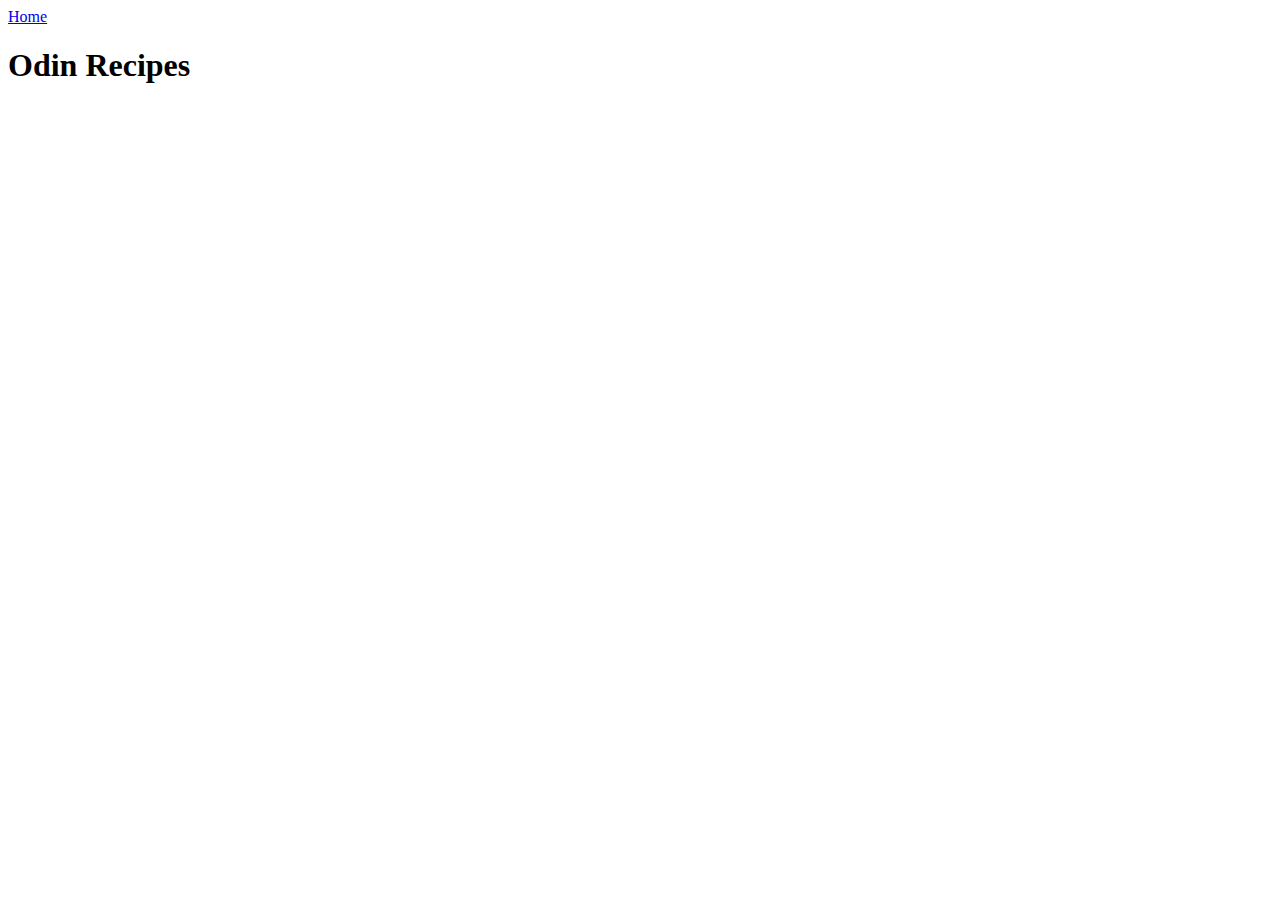
==== recipes/cheesecake.html @ 92c653ea "Linked index and first recipe" ====
<!DOCTYPE html>
<html lang="it">
<head>
    <meta charset="UTF-8">
    <meta name="viewport" content="width=device-width, initial-scale=1.0">
    <title>Document</title>
</head>
<body>
    <a href="../index.html">Home</a>
    <h1>Odin Recipes</h1>
</body>
</html>
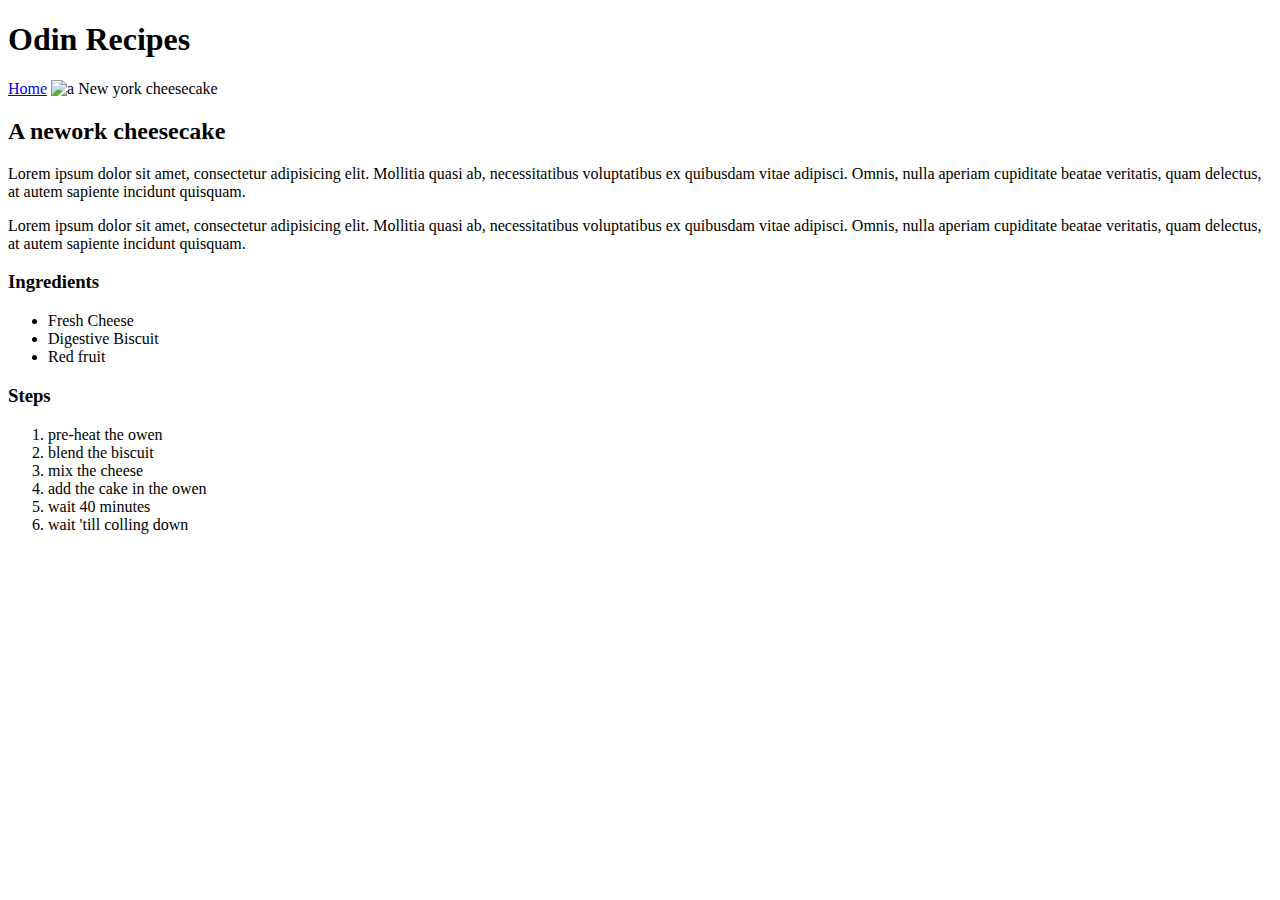
==== commit 237075f1: "Updated recipe" ====
--- a/recipes/cheesecake.html
+++ b/recipes/cheesecake.html
@@ -3,10 +3,34 @@
 <head>
     <meta charset="UTF-8">
     <meta name="viewport" content="width=device-width, initial-scale=1.0">
-    <title>Document</title>
+    <title>Cheesecake</title>
 </head>
 <body>
+    <h1>Odin Recipes</h1>
     <a href="../index.html">Home</a>
-    <h1>Odin Recipes</h1>
+
+    <img src="https://upload.wikimedia.org/wikipedia/commons/thumb/7/76/Cheesecake_mit_Beeren.jpg/1200px-Cheesecake_mit_Beeren.jpg" alt="a New york cheesecake" width="300">
+    <h2>A nework cheesecake</h2>
+    <p>Lorem ipsum dolor sit amet, consectetur adipisicing elit.
+         Mollitia quasi ab, necessitatibus voluptatibus ex quibusdam vitae adipisci.
+     Omnis, nulla aperiam cupiditate beatae veritatis, quam delectus, at autem sapiente incidunt quisquam.</p>
+     <p>Lorem ipsum dolor sit amet, consectetur adipisicing elit.
+        Mollitia quasi ab, necessitatibus voluptatibus ex quibusdam vitae adipisci.
+    Omnis, nulla aperiam cupiditate beatae veritatis, quam delectus, at autem sapiente incidunt quisquam.</p>
+    <h3>Ingredients</h3>
+    <ul>
+        <li>Fresh Cheese</li>
+        <li>Digestive Biscuit</li>
+        <li>Red fruit</li>
+    </ul>
+    <h3>Steps</h3>
+    <ol>
+        <li>pre-heat the owen</li>
+        <li>blend the biscuit</li>
+        <li>mix the cheese</li>
+        <li>add the cake in the owen</li>
+        <li>wait 40 minutes</li>
+        <li>wait 'till colling down</li>
+    </ol>
 </body>
 </html>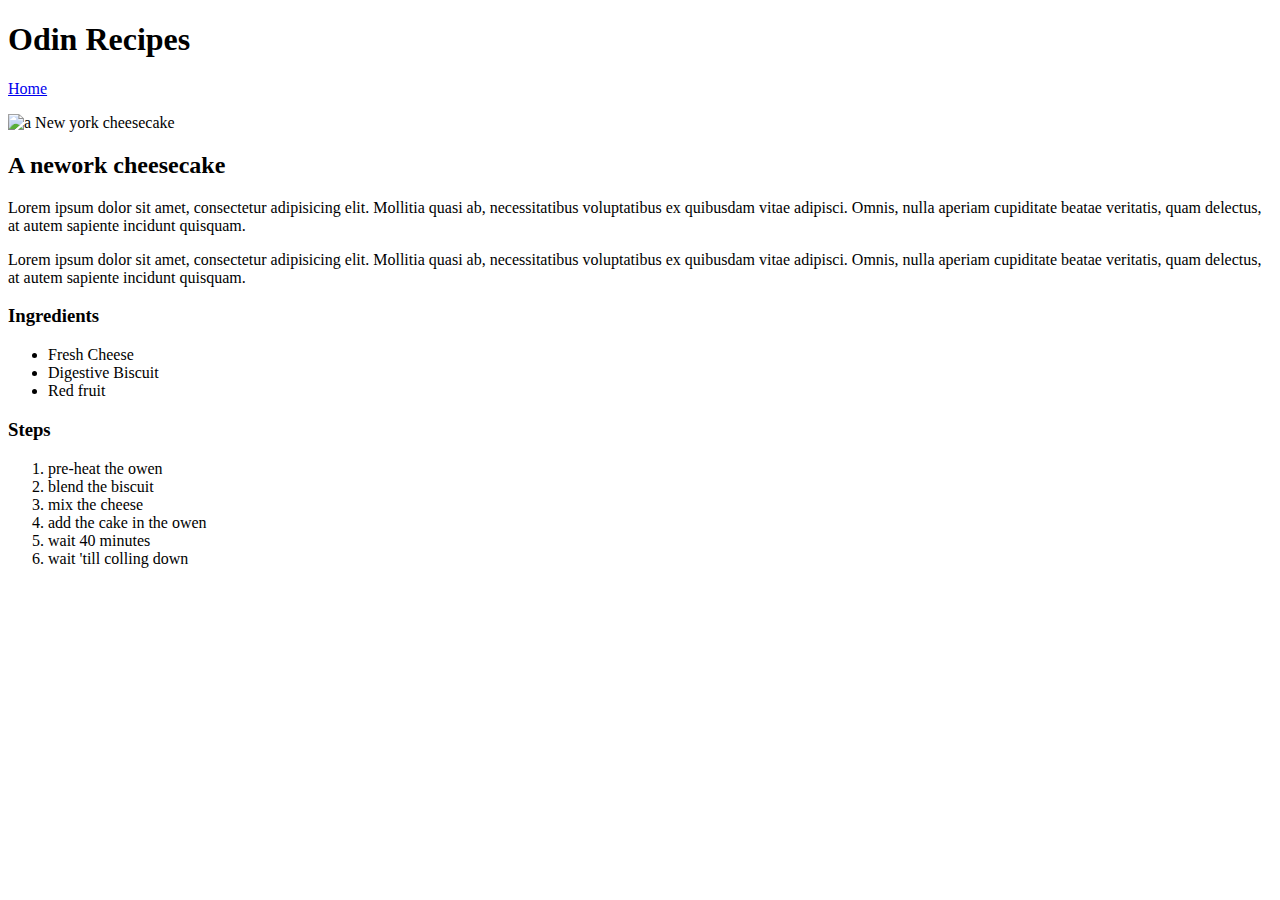
==== commit 01ba25f5: "Recipes completed and Odin logo" ====
--- a/recipes/cheesecake.html
+++ b/recipes/cheesecake.html
@@ -7,7 +7,7 @@
 </head>
 <body>
     <h1>Odin Recipes</h1>
-    <a href="../index.html">Home</a>
+    <p>  <a href="../index.html">Home</a></p>
 
     <img src="https://upload.wikimedia.org/wikipedia/commons/thumb/7/76/Cheesecake_mit_Beeren.jpg/1200px-Cheesecake_mit_Beeren.jpg" alt="a New york cheesecake" width="300">
     <h2>A nework cheesecake</h2>
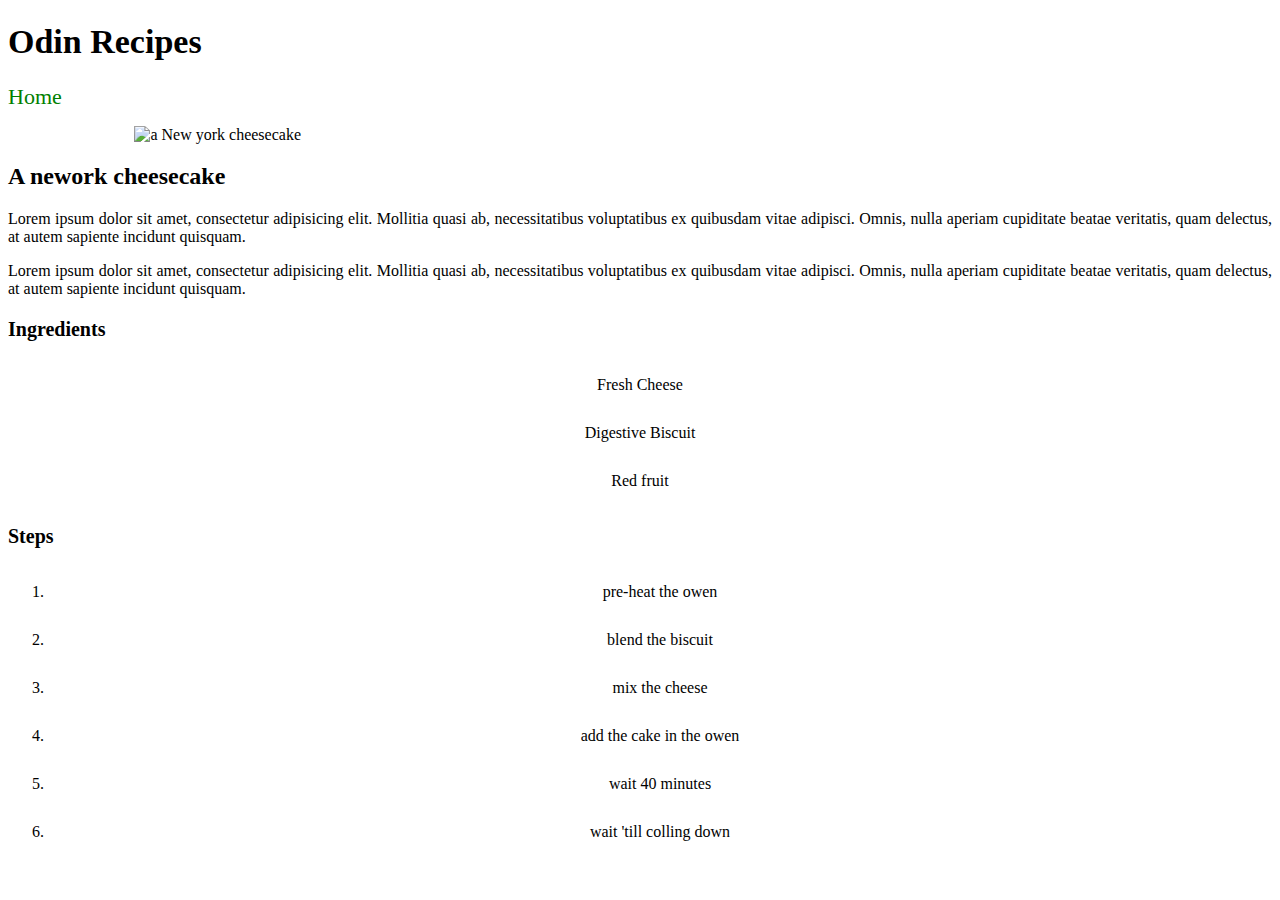
==== commit 1c634769: "Style css recpise page" ====
--- a/recipes/cheesecake.html
+++ b/recipes/cheesecake.html
@@ -4,6 +4,7 @@
     <meta charset="UTF-8">
     <meta name="viewport" content="width=device-width, initial-scale=1.0">
     <title>Cheesecake</title>
+    <link href="../style.css" rel="stylesheet">
 </head>
 <body>
     <h1>Odin Recipes</h1>
--- a/style.css
+++ b/style.css
@@ -0,0 +1,45 @@
+body{
+    font-family: 'Times New Roman', Times, serif;
+    
+}
+h1{
+    font-size: 34px;
+}
+h2{
+    font-size: 24px;
+}
+h3{
+    font-size: 20px;
+}
+a{
+    text-decoration: unset;
+    color: red;
+    font-size: 18px
+}
+a:hover{
+    text-decoration: unset;
+    color: black;
+}
+#logo{
+width: 350px;
+}
+p{
+    text-align: justify;
+}
+img{
+    margin:auto;
+    width: 80%;
+    display: block;
+}
+p > a{
+    color:green;
+    font-size: 22px;
+}
+ul{
+    list-style: none;
+    padding: 0;
+}
+li{
+    text-align: center;
+    padding: 15px;
+}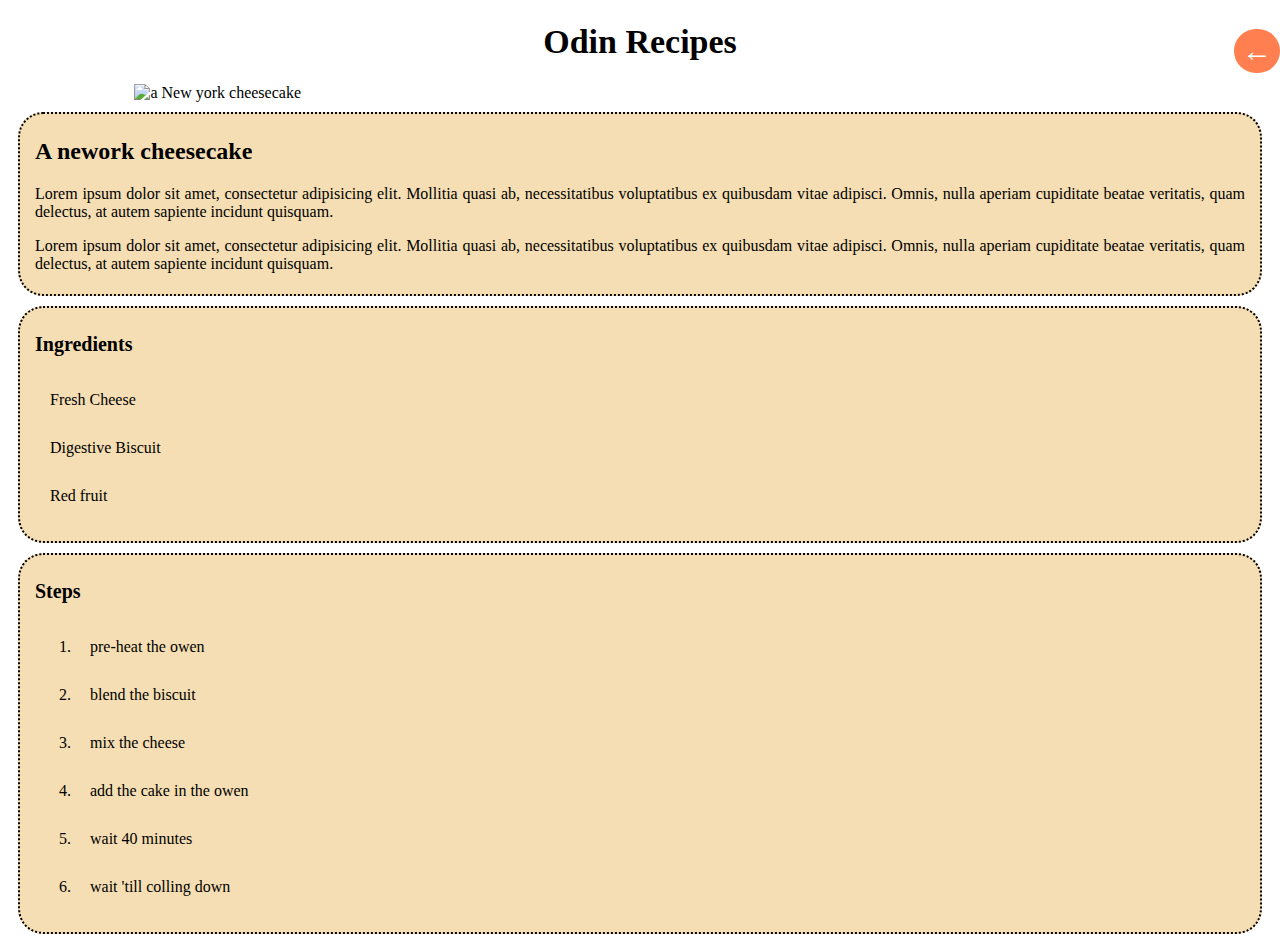
==== commit b7e5dcf9: "Added more css and chenge to layout" ====
--- a/recipes/cheesecake.html
+++ b/recipes/cheesecake.html
@@ -1,37 +1,47 @@
 <!DOCTYPE html>
 <html lang="it">
+
 <head>
     <meta charset="UTF-8">
     <meta name="viewport" content="width=device-width, initial-scale=1.0">
     <title>Cheesecake</title>
     <link href="../style.css" rel="stylesheet">
 </head>
+
 <body>
-    <h1>Odin Recipes</h1>
-    <p>  <a href="../index.html">Home</a></p>
+    <div class="breadcumb"><h1>Odin Recipes</h1>
+    <a class="back" href="../index.html">&larr;</a>
+</div>
+    <img src="https://upload.wikimedia.org/wikipedia/commons/thumb/7/76/Cheesecake_mit_Beeren.jpg/1200px-Cheesecake_mit_Beeren.jpg"
+        alt="a New york cheesecake" width="300">
+    <div class="content">
+        <h2>A nework cheesecake</h2>
+        <p>Lorem ipsum dolor sit amet, consectetur adipisicing elit.
+            Mollitia quasi ab, necessitatibus voluptatibus ex quibusdam vitae adipisci.
+            Omnis, nulla aperiam cupiditate beatae veritatis, quam delectus, at autem sapiente incidunt quisquam.</p>
+        <p>Lorem ipsum dolor sit amet, consectetur adipisicing elit.
+            Mollitia quasi ab, necessitatibus voluptatibus ex quibusdam vitae adipisci.
+            Omnis, nulla aperiam cupiditate beatae veritatis, quam delectus, at autem sapiente incidunt quisquam.</p>
+    </div>
+    <div class="content">
+        <h3>Ingredients</h3>
+        <ul>
+            <li>Fresh Cheese</li>
+            <li>Digestive Biscuit</li>
+            <li>Red fruit</li>
+        </ul>
+    </div>
+    <div class="content">
+        <h3>Steps</h3>
+        <ol>
+            <li>pre-heat the owen</li>
+            <li>blend the biscuit</li>
+            <li>mix the cheese</li>
+            <li>add the cake in the owen</li>
+            <li>wait 40 minutes</li>
+            <li>wait 'till colling down</li>
+        </ol>
+    </div>
+</body>
 
-    <img src="https://upload.wikimedia.org/wikipedia/commons/thumb/7/76/Cheesecake_mit_Beeren.jpg/1200px-Cheesecake_mit_Beeren.jpg" alt="a New york cheesecake" width="300">
-    <h2>A nework cheesecake</h2>
-    <p>Lorem ipsum dolor sit amet, consectetur adipisicing elit.
-         Mollitia quasi ab, necessitatibus voluptatibus ex quibusdam vitae adipisci.
-     Omnis, nulla aperiam cupiditate beatae veritatis, quam delectus, at autem sapiente incidunt quisquam.</p>
-     <p>Lorem ipsum dolor sit amet, consectetur adipisicing elit.
-        Mollitia quasi ab, necessitatibus voluptatibus ex quibusdam vitae adipisci.
-    Omnis, nulla aperiam cupiditate beatae veritatis, quam delectus, at autem sapiente incidunt quisquam.</p>
-    <h3>Ingredients</h3>
-    <ul>
-        <li>Fresh Cheese</li>
-        <li>Digestive Biscuit</li>
-        <li>Red fruit</li>
-    </ul>
-    <h3>Steps</h3>
-    <ol>
-        <li>pre-heat the owen</li>
-        <li>blend the biscuit</li>
-        <li>mix the cheese</li>
-        <li>add the cake in the owen</li>
-        <li>wait 40 minutes</li>
-        <li>wait 'till colling down</li>
-    </ol>
-</body>
 </html>--- a/style.css
+++ b/style.css
@@ -4,6 +4,7 @@
 }
 h1{
     font-size: 34px;
+    text-align: center;
 }
 h2{
     font-size: 24px;
@@ -13,12 +14,18 @@
 }
 a{
     text-decoration: unset;
-    color: red;
-    font-size: 18px
+    color: white;
+    font-size: 18px;
+    background-color: coral;
+    padding: 5px 20px;
+    border-radius: 25px;
+    transition: all 0.4s;
 }
 a:hover{
     text-decoration: unset;
     color: black;
+    background-color: red;
+
 }
 #logo{
 width: 350px;
@@ -32,7 +39,8 @@
     display: block;
 }
 p > a{
-    color:green;
+    
+
     font-size: 22px;
 }
 ul{
@@ -40,6 +48,23 @@
     padding: 0;
 }
 li{
-    text-align: center;
+    
     padding: 15px;
+}
+.content{
+    border-radius: 25px;
+    border: 2px dotted black;
+    padding: 5px 15px;
+    background-color: wheat;
+    margin: 10px;
+}
+.breadcumb a{
+    position: absolute;
+    right: 0;
+    top: 2.3vw;
+}
+.back{
+    padding: 5px 8px;
+    font-size: 30px;
+   
 }